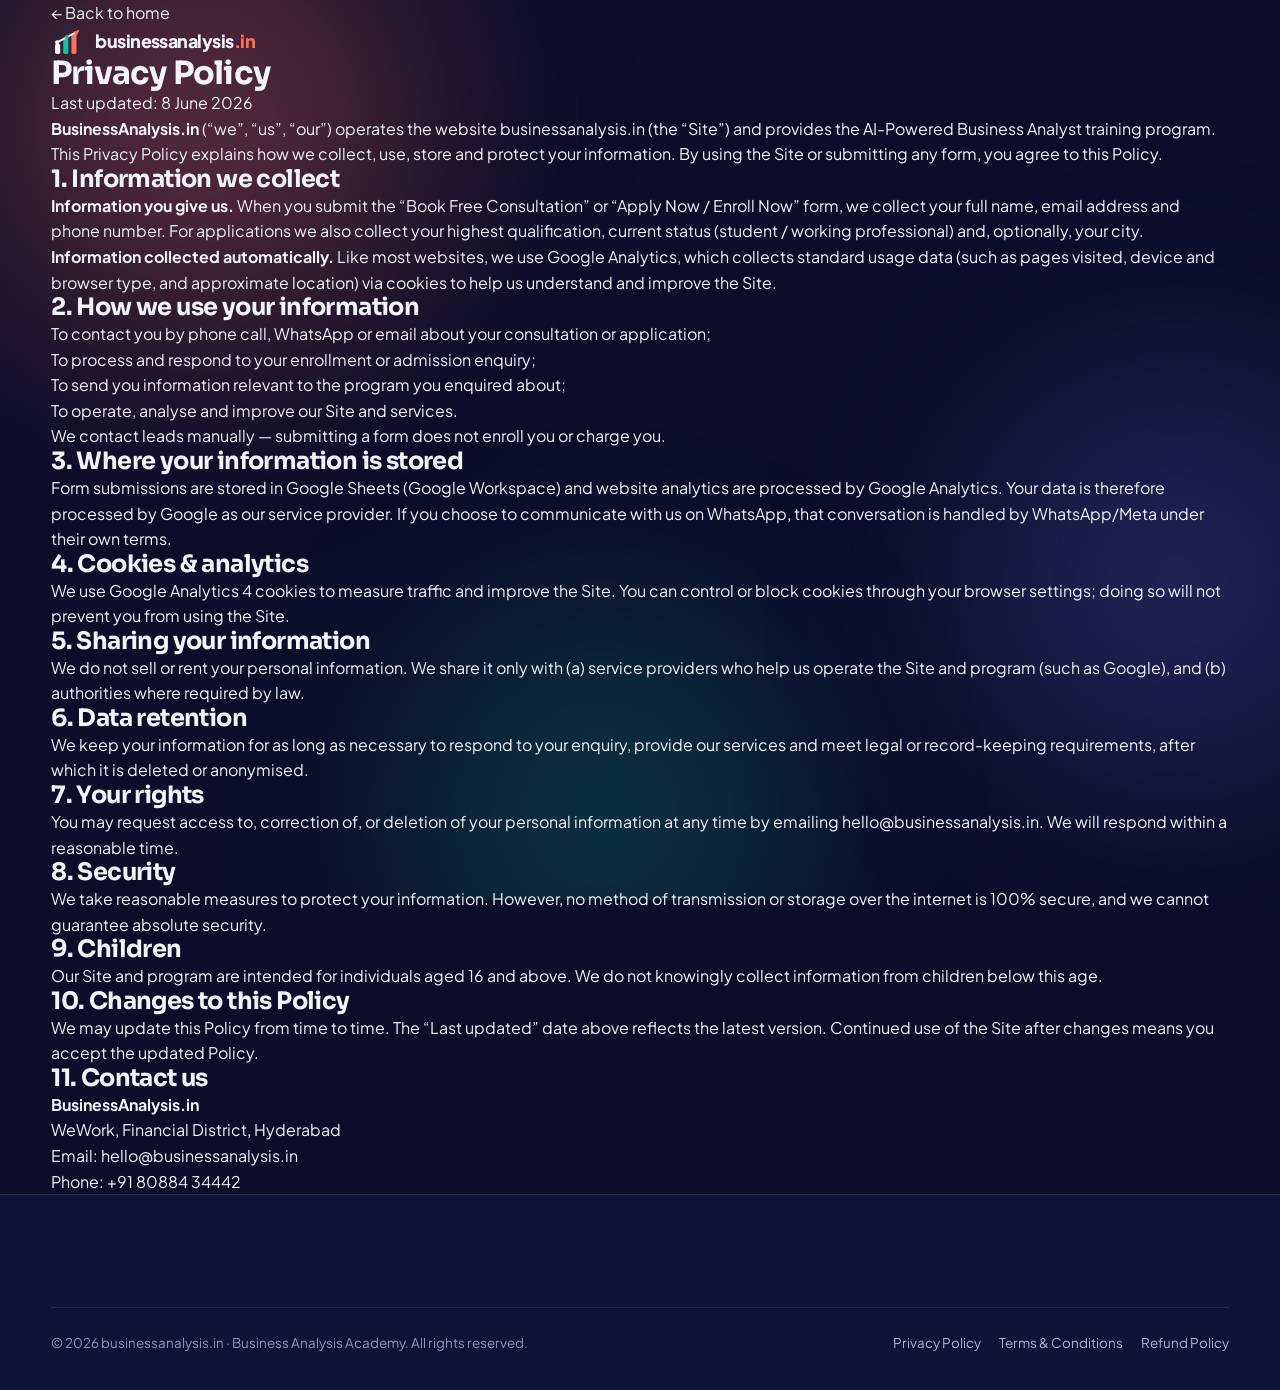
==== privacy.html @ dac74b95 "Add files via upload" ====
<!DOCTYPE html>
<html lang="en">
<head>
<meta charset="UTF-8" />
<meta name="viewport" content="width=device-width, initial-scale=1.0, viewport-fit=cover" />
<meta name="theme-color" content="#0B0D29" />

<!-- ============ GOOGLE ANALYTICS 4 ============ -->
<script async src="https://www.googletagmanager.com/gtag/js?id=G-K47T1KM4NR"></script>
<script>
  window.dataLayer = window.dataLayer || [];
  function gtag(){dataLayer.push(arguments);}
  gtag('js', new Date());
  gtag('config', 'G-K47T1KM4NR');
</script>

<title>Privacy Policy — businessanalysis.in</title>
<meta name="description" content="Privacy Policy for businessanalysis.in — how we collect, use, store and protect your information." />
<meta name="robots" content="index, follow" />
<link rel="icon" href="data:image/svg+xml,<svg xmlns='http://www.w3.org/2000/svg' viewBox='0 0 100 100'><rect rx='24' width='100' height='100' fill='%231B1F4B'/><rect x='24' y='54' width='13' height='22' rx='3' fill='white'/><rect x='43' y='42' width='13' height='34' rx='3' fill='%2316C29F'/><rect x='62' y='30' width='13' height='46' rx='3' fill='%23FB6F5E'/><path d='M28 50 L70 24' stroke='white' stroke-width='5' stroke-linecap='round'/><path d='M74 20 l-12 3 6 8 z' fill='%23FB6F5E'/></svg>" />
<link rel="preconnect" href="https://fonts.googleapis.com" />
<link rel="preconnect" href="https://fonts.gstatic.com" crossorigin />
<link href="https://fonts.googleapis.com/css2?family=Sora:wght@400;500;600;700;800&family=Plus+Jakarta+Sans:wght@400;500;600;700;800&display=swap" rel="stylesheet" />
<link rel="stylesheet" href="assets/css/styles.css" />
</head>
<body>

<div class="ambient" aria-hidden="true">
  <div class="aurora a1"></div><div class="aurora a2"></div><div class="aurora a3"></div><div class="grid-glow"></div>
</div>

<main class="container legal-wrap">
  <a href="index.html" class="legal-back">← Back to home</a>
  <header class="legal-head">
    <a href="index.html" class="brand" aria-label="businessanalysis.in home">
      <svg class="logo-mark-svg" viewBox="0 0 50 44" fill="none" aria-hidden="true">
        <rect x="6"  y="26" width="7.5" height="15" rx="2.6" fill="var(--logo-bar1)"/>
        <rect x="18" y="18" width="7.5" height="23" rx="2.6" fill="var(--teal)"/>
        <rect x="30" y="10" width="7.5" height="31" rx="2.6" fill="var(--coral)"/>
        <path d="M9 24 L39 8" stroke="var(--logo-bar1)" stroke-width="2.6" stroke-linecap="round"/>
        <circle cx="9" cy="24" r="3" fill="var(--logo-bar1)"/>
        <circle cx="23.5" cy="16.3" r="3.1" fill="var(--teal)"/>
        <path d="M41.8 5.4 L33.4 8.4 L38 14 Z" fill="var(--coral)"/>
      </svg>
      <span class="logo-text">businessanalysis<span class="dot-in">.in</span></span>
    </a>
    <h1>Privacy Policy</h1>
    <p class="updated">Last updated: 8 June 2026</p>
  </header>

  <div class="legal-body">
    <p><strong>BusinessAnalysis.in</strong> (“we”, “us”, “our”) operates the website businessanalysis.in (the “Site”) and provides the AI-Powered Business Analyst training program. This Privacy Policy explains how we collect, use, store and protect your information. By using the Site or submitting any form, you agree to this Policy.</p>

    <h2>1. Information we collect</h2>
    <p><strong>Information you give us.</strong> When you submit the “Book Free Consultation” or “Apply Now / Enroll Now” form, we collect your full name, email address and phone number. For applications we also collect your highest qualification, current status (student / working professional) and, optionally, your city.</p>
    <p><strong>Information collected automatically.</strong> Like most websites, we use Google Analytics, which collects standard usage data (such as pages visited, device and browser type, and approximate location) via cookies to help us understand and improve the Site.</p>

    <h2>2. How we use your information</h2>
    <ul>
      <li>To contact you by phone call, WhatsApp or email about your consultation or application;</li>
      <li>To process and respond to your enrollment or admission enquiry;</li>
      <li>To send you information relevant to the program you enquired about;</li>
      <li>To operate, analyse and improve our Site and services.</li>
    </ul>
    <p>We contact leads manually — submitting a form does not enroll you or charge you.</p>

    <h2>3. Where your information is stored</h2>
    <p>Form submissions are stored in Google Sheets (Google Workspace) and website analytics are processed by Google Analytics. Your data is therefore processed by Google as our service provider. If you choose to communicate with us on WhatsApp, that conversation is handled by WhatsApp/Meta under their own terms.</p>

    <h2>4. Cookies &amp; analytics</h2>
    <p>We use Google Analytics 4 cookies to measure traffic and improve the Site. You can control or block cookies through your browser settings; doing so will not prevent you from using the Site.</p>

    <h2>5. Sharing your information</h2>
    <p>We do not sell or rent your personal information. We share it only with (a) service providers who help us operate the Site and program (such as Google), and (b) authorities where required by law.</p>

    <h2>6. Data retention</h2>
    <p>We keep your information for as long as necessary to respond to your enquiry, provide our services and meet legal or record-keeping requirements, after which it is deleted or anonymised.</p>

    <h2>7. Your rights</h2>
    <p>You may request access to, correction of, or deletion of your personal information at any time by emailing <a href="mailto:hello@businessanalysis.in">hello@businessanalysis.in</a>. We will respond within a reasonable time.</p>

    <h2>8. Security</h2>
    <p>We take reasonable measures to protect your information. However, no method of transmission or storage over the internet is 100% secure, and we cannot guarantee absolute security.</p>

    <h2>9. Children</h2>
    <p>Our Site and program are intended for individuals aged 16 and above. We do not knowingly collect information from children below this age.</p>

    <h2>10. Changes to this Policy</h2>
    <p>We may update this Policy from time to time. The “Last updated” date above reflects the latest version. Continued use of the Site after changes means you accept the updated Policy.</p>

    <h2>11. Contact us</h2>
    <p>
      <strong>BusinessAnalysis.in</strong><br />
      WeWork, Financial District, Hyderabad<br />
      Email: <a href="mailto:hello@businessanalysis.in">hello@businessanalysis.in</a><br />
      Phone: <a href="tel:+918088434442">+91 80884 34442</a>
    </p>
  </div>
</main>

<footer class="footer">
  <div class="container footer-bottom">
    <span>© 2026 businessanalysis.in · Business Analysis Academy. All rights reserved.</span>
    <nav class="foot-legal" aria-label="Legal">
      <a href="privacy.html">Privacy Policy</a>
      <a href="terms.html">Terms &amp; Conditions</a>
      <a href="refund.html">Refund Policy</a>
    </nav>
  </div>
</footer>

</body>
</html>
---- assets/css/styles.css ----
/* ============================================================
   BA ACADEMY — Design System
   ============================================================ */
:root{
  /* surface — indigo grounds it */
  --bg:#0B0D29;
  --bg-soft:#101338;
  --panel:#171A45;
  --panel-2:#1E2253;
  --line:rgba(255,255,255,.10);
  --line-2:rgba(255,255,255,.16);

  /* text */
  --ink:#F3F4FB;
  --ink-soft:#AEB2D4;
  --muted:#9296BC;

  /* brand — The Pipeline: indigo, teal, coral */
  --indigo:#1B1F4B;
  --indigo-light:#4A4FA8;
  --coral:#FB6F5E;
  --coral-2:#FF8B7D;
  --coral-deep:#E8513F;
  --teal:#16C29F;
  --teal-2:#3DD9B9;
  --violet:#4A4FA8;

  /* aliases — primary accent = coral (the "target met" colour) */
  --orange:#FB6F5E;
  --orange-2:#FF8B7D;
  --orange-deep:#E8513F;

  --grad-warm:linear-gradient(135deg,#FF8B7D,#FB6F5E);
  --grad-text:linear-gradient(120deg,#3DD9B9,#16C29F 42%,#FB6F5E);

  --glass:rgba(255,255,255,.04);
  --glass-2:rgba(255,255,255,.07);
  --logo-bar1:#ffffff;

  --shadow-sm:0 2px 8px rgba(0,0,0,.3);
  --shadow-md:0 14px 32px rgba(6,8,30,.45);
  --shadow-lg:0 34px 80px rgba(4,5,20,.6);
  --shadow-orange:0 12px 36px rgba(251,111,94,.42);

  /* spacing scale */
  --s1:8px; --s2:16px; --s3:24px; --s4:32px; --s5:48px;

  --r-sm:14px; --r-md:20px; --r-lg:28px; --r-xl:36px;
  --maxw:1180px;
  --ease:cubic-bezier(.22,.61,.36,1);
  --ease-out:cubic-bezier(.16,1,.3,1);

  --serif:"Sora","Plus Jakarta Sans",system-ui,sans-serif;
  --sans:"Plus Jakarta Sans",system-ui,-apple-system,"Segoe UI",Roboto,sans-serif;
}

*,*::before,*::after{box-sizing:border-box;margin:0;padding:0}
html{scroll-behavior:smooth;-webkit-text-size-adjust:100%}
body{
  font-family:var(--sans);
  background:var(--bg);
  color:var(--ink);
  line-height:1.6;
  overflow-x:hidden;
  -webkit-font-smoothing:antialiased;
  text-rendering:optimizeLegibility;
}
img,svg{display:block;max-width:100%}
a{color:inherit;text-decoration:none}
ul,ol{list-style:none}
button{font:inherit;color:inherit;background:none;border:none;cursor:pointer}
:focus-visible{outline:3px solid #ffcc00;outline-offset:3px;border-radius:8px}
::selection{background:var(--orange);color:#fff}

.skip-link{position:absolute;left:-999px;top:0;z-index:300;background:var(--orange);color:#fff;padding:10px 16px;border-radius:0 0 10px 0}
.skip-link:focus{left:0}

.container{width:min(92%,var(--maxw));margin-inline:auto}

/* ============================================================
   AMBIENT BACKGROUND
   ============================================================ */
.ambient{position:fixed;inset:0;z-index:-2;overflow:hidden;pointer-events:none}
.aurora{position:absolute;border-radius:50%;filter:blur(90px);opacity:.5;will-change:transform}
.aurora.a1{width:55vw;height:55vw;background:radial-gradient(circle,#FB6F5E,transparent 68%);top:-18vw;left:-12vw;opacity:.42;animation:au1 24s var(--ease) infinite alternate}
.aurora.a2{width:48vw;height:48vw;background:radial-gradient(circle,#4A4FA8,transparent 68%);top:30vh;right:-16vw;opacity:.5;animation:au2 30s var(--ease) infinite alternate}
.aurora.a3{width:46vw;height:46vw;background:radial-gradient(circle,#16C29F,transparent 70%);bottom:-16vw;left:24vw;opacity:.3;animation:au3 28s var(--ease) infinite alternate}
@keyframes au1{to{transform:translate(6vw,4vh) scale(1.12)}}
@keyframes au2{to{transform:translate(-5vw,6vh) scale(1.1)}}
@keyframes au3{to{transform:translate(5vw,-5vh) scale(1.15)}}
.grid-glow{position:absolute;inset:0;opacity:.4;
  background-image:linear-gradient(rgba(255,255,255,.025) 1px,transparent 1px),linear-gradient(90deg,rgba(255,255,255,.025) 1px,transparent 1px);
  background-size:64px 64px;
  mask-image:radial-gradient(circle at 50% 0%,#000,transparent 70%);
  -webkit-mask-image:radial-gradient(circle at 50% 0%,#000,transparent 70%);}

.cursor-glow{position:fixed;top:0;left:0;width:560px;height:560px;border-radius:50%;z-index:-1;pointer-events:none;
  background:radial-gradient(circle,rgba(251,111,94,.12),transparent 60%);
  transform:translate(-50%,-50%);opacity:0;transition:opacity .4s;will-change:transform}

/* ============================================================
   TYPOGRAPHY
   ============================================================ */
h1,h2,h3,h4{font-family:var(--serif);font-weight:700;line-height:1.08;letter-spacing:-.025em}
.kicker{display:inline-flex;align-items:center;gap:9px;font-family:var(--sans);font-size:.76rem;font-weight:700;
  letter-spacing:.16em;text-transform:uppercase;color:var(--orange-2);margin-bottom:18px}
.kicker::before{content:"";width:26px;height:1.5px;background:var(--orange)}
.kicker-light{color:var(--orange-2)}

.section{padding:clamp(38px,4.6vw,62px) 0;position:relative}
.sec-head{max-width:640px;margin-bottom:clamp(20px,2.8vw,34px)}
.sec-head h2{font-size:clamp(2rem,4.3vw,3.4rem);max-width:16ch}
.sec-head p{color:var(--ink-soft);font-size:1.08rem;margin-top:18px;max-width:52ch}
.sec-head-center{text-align:center;margin-inline:auto}
.sec-head-center h2,.sec-head-center p{margin-inline:auto}
.sec-head-center .kicker{justify-content:center}

/* ============================================================
   BUTTONS
   ============================================================ */
.btn{position:relative;display:inline-flex;align-items:center;justify-content:center;gap:10px;
  min-height:48px;padding:14px 24px;border-radius:999px;font-weight:700;font-size:.95rem;white-space:nowrap;
  transition:transform .3s var(--ease-out),box-shadow .3s var(--ease),background .25s,border-color .25s;
  overflow:hidden;will-change:transform}
.btn svg{width:18px;height:18px;stroke:currentColor;stroke-width:2.2;fill:none}
.btn-sm{min-height:44px;padding:12px 22px;font-size:.88rem}
.btn-lg{padding:17px 30px;font-size:1.02rem}
.btn-block{width:100%}
.btn-primary{background:var(--grad-warm);color:#fff;box-shadow:var(--shadow-orange)}
.btn-primary:hover{box-shadow:0 16px 44px rgba(251,111,94,.5)}
.btn-ghost{background:var(--glass-2);color:var(--ink);border:1px solid var(--line-2);backdrop-filter:blur(10px)}
.btn-ghost:hover{background:rgba(255,255,255,.1)}
.btn .ripple{position:absolute;border-radius:50%;background:rgba(255,255,255,.4);transform:scale(0);animation:ripple .6s var(--ease-out);pointer-events:none}
@keyframes ripple{to{transform:scale(3);opacity:0}}

/* dark button with a pink gradient border + glow that rotates around it */
@property --cta-a{syntax:"<angle>";inherits:false;initial-value:0deg}
.btn.btn-anim{position:relative;z-index:0;color:#fff;background:linear-gradient(160deg,#1c1f42,#111228);border:none;box-shadow:none;isolation:isolate;font-weight:700}
.btn.btn-anim::before{content:"";position:absolute;inset:0;border-radius:inherit;padding:1.6px;pointer-events:none;
  background:conic-gradient(from var(--cta-a),
    rgba(255,255,255,.1) 0deg, rgba(255,255,255,.1) 300deg,
    #ff2d9b 338deg, #ffd9ec 351deg, rgba(255,255,255,.1) 360deg);
  -webkit-mask:linear-gradient(#000 0 0) content-box, linear-gradient(#000 0 0);
  -webkit-mask-composite:xor; mask-composite:exclude;
  animation:ctaSpin 5s linear infinite}
.btn.btn-anim::after{content:"";position:absolute;inset:0;border-radius:inherit;z-index:-1;pointer-events:none;padding:7px;
  background:conic-gradient(from var(--cta-a),
    transparent 0deg, transparent 312deg, #ff2d9b 340deg, #ffd9ec 350deg, transparent 358deg);
  -webkit-mask:linear-gradient(#000 0 0) content-box, linear-gradient(#000 0 0);
  -webkit-mask-composite:xor; mask-composite:exclude;
  filter:blur(6px);opacity:.9;animation:ctaSpin 5s linear infinite}
@keyframes ctaSpin{to{--cta-a:360deg}}
/* fallback if @property unsupported */
@supports not (background:conic-gradient(from var(--cta-a),red,blue)){
  .btn.btn-anim::before{background:linear-gradient(120deg,#ff2d9b,#b45aaa)}
  .btn.btn-anim::after{background:radial-gradient(circle at 50% 100%,#ff2d9b,transparent 60%);animation:none}
}
@media(prefers-reduced-motion:reduce){.btn.btn-anim::before,.btn.btn-anim::after{animation:none}}

/* outlined secondary CTA (hero) */
.btn-outline{background:rgba(255,255,255,.05);color:#fff;border:1.6px solid var(--coral)}
.btn-outline:hover{background:rgba(251,111,94,.16);border-color:var(--coral-2);transform:translateY(-2px)}


/* ============================================================
   NAV
   ============================================================ */
/* top urgency ribbon */
.topbar{position:fixed;left:0;right:0;top:0;z-index:130;color:#fff;font-size:.84rem;
  background:linear-gradient(90deg,var(--coral-deep),var(--coral) 55%,#C2407E);transition:transform .45s var(--ease)}
.topbar-inner{display:flex;align-items:center;justify-content:center;gap:14px;padding:9px 16px;text-align:center}
.topbar strong{font-weight:700}
.topbar-cta{display:inline-flex;align-items:center;gap:5px;font-weight:700;color:#fff;
  text-decoration:underline;text-underline-offset:3px;white-space:nowrap}
body.scrolled .topbar{transform:translateY(-100%)}

.nav{position:fixed;left:0;right:0;top:40px;z-index:100;transition:top .45s var(--ease),background .4s var(--ease)}
body.scrolled .nav{top:0}
.nav-inner{display:flex;align-items:center;justify-content:space-between;gap:20px;
  width:min(94%,1280px);margin:14px auto;padding:11px 11px 11px 20px;border-radius:999px;
  border:1px solid transparent;transition:.4s var(--ease)}
.nav.scrolled .nav-inner{background:rgba(11,13,41,.74);backdrop-filter:blur(20px) saturate(1.4);
  border-color:var(--line);box-shadow:var(--shadow-md);margin-top:8px}
.brand{display:flex;align-items:center;gap:10px}
.logo-mark-svg{width:34px;height:30px;flex-shrink:0}
.logo-text{font-family:var(--sans);font-weight:800;font-size:1.12rem;letter-spacing:-.03em;color:var(--ink);text-transform:lowercase;line-height:1}
.dot-in{color:var(--coral)}
.logo-tag{display:block;font-family:var(--sans);font-size:.58rem;font-weight:700;letter-spacing:.18em;text-transform:uppercase;color:var(--muted);margin-top:4px}
.nav-links{display:flex;gap:4px}
.nav-links a{padding:9px 15px;border-radius:999px;font-size:.92rem;font-weight:600;color:var(--ink-soft);transition:.2s}
.nav-links a:hover{color:var(--ink);background:var(--glass-2)}
.nav-actions{display:flex;align-items:center;gap:10px}
.nav-burger{display:none;width:44px;height:44px;border-radius:12px;border:1px solid var(--line-2);background:var(--glass-2)}
.nav-burger span{display:block;width:19px;height:2px;background:var(--ink);margin:4px auto;border-radius:2px;transition:.3s}
.nav-burger[aria-expanded="true"] span:nth-child(1){transform:translateY(6px) rotate(45deg)}
.nav-burger[aria-expanded="true"] span:nth-child(2){opacity:0}
.nav-burger[aria-expanded="true"] span:nth-child(3){transform:translateY(-6px) rotate(-45deg)}

.drawer{position:fixed;inset:0;z-index:99;background:rgba(11,13,41,.97);backdrop-filter:blur(22px);
  display:flex;flex-direction:column;justify-content:flex-start;gap:4px;
  padding:calc(150px + env(safe-area-inset-top,0px)) 9% calc(28px + env(safe-area-inset-bottom,0px));
  overflow-y:auto;-webkit-overflow-scrolling:touch;
  transform:translateX(100%);transition:transform .45s var(--ease);visibility:hidden}
.drawer.open{transform:none;visibility:visible}
.drawer-links{display:flex;flex-direction:column}
.drawer-links a{font-family:var(--serif);font-size:1.5rem;padding:12px 0;border-bottom:1px solid var(--line);color:var(--ink)}
.drawer .btn{margin-top:20px;flex-shrink:0}

/* ============================================================
   HERO
   ============================================================ */
.hero{position:relative;padding:clamp(146px,17vh,170px) 0 38px;overflow:hidden}
.hero-grid{align-items:center;gap:clamp(28px,5vw,72px)}
.hero-visual{margin-top:0}
.hero-bg{position:absolute;inset:0;z-index:-1;overflow:hidden;background:linear-gradient(135deg,#141746,#0B0D29)}
.hero-canvas{position:absolute;inset:0;width:100%;height:100%;display:block}
.hero-bg::after{content:"";position:absolute;inset:0;background:
  linear-gradient(100deg, rgba(7,9,26,.88) 0%, rgba(7,9,26,.62) 42%, rgba(8,10,32,.32) 74%, rgba(8,10,32,.5) 100%),
  linear-gradient(0deg, rgba(7,9,26,.62), transparent 32%)}
.hero-tags{display:flex;flex-wrap:wrap;gap:10px;margin-top:22px}
.hero-tags li{display:inline-flex;align-items:center;gap:8px;font-size:.9rem;font-weight:700;color:var(--ink);
  background:rgba(22,194,159,.12);border:1px solid rgba(22,194,159,.32);padding:8px 15px;border-radius:999px}
.hero-tags li::before{content:"";width:18px;height:18px;flex-shrink:0;border-radius:50%;
  background:rgba(22,194,159,.28) url("data:image/svg+xml,%3Csvg xmlns='http://www.w3.org/2000/svg' viewBox='0 0 24 24' fill='none' stroke='%233DD9B9' stroke-width='3.4'%3E%3Cpath d='M5 13l4 4L19 7'/%3E%3C/svg%3E") center/11px no-repeat}

.cd-dot{width:9px;height:9px;border-radius:50%;background:var(--coral);box-shadow:0 0 0 0 rgba(251,111,94,.5);animation:ping 1.6s infinite}
.countdown{display:flex;align-items:center;gap:8px}
.cd-unit{display:flex;flex-direction:column;align-items:center;min-width:54px;padding:7px 6px;border-radius:11px;
  background:linear-gradient(165deg,var(--panel-2),var(--panel));border:1px solid var(--line-2)}
.cd-unit b{font-family:var(--serif);font-size:1.3rem;font-weight:600;line-height:1;font-variant-numeric:tabular-nums}
.cd-unit span{font-size:.58rem;text-transform:uppercase;letter-spacing:.09em;color:var(--muted);margin-top:5px}
/* countdown box inside hero (Tensor-style) */
.hero-count{display:inline-flex;align-items:center;gap:16px;flex-wrap:wrap;margin-top:20px;padding:12px 16px;
  border-radius:16px;background:rgba(251,111,94,.09);border:1px solid rgba(251,111,94,.34);box-shadow:var(--shadow-md)}
.hc-label{display:flex;align-items:center;gap:9px;font-size:.9rem;font-weight:700;color:var(--ink)}
.hero-count .countdown{gap:9px}
.hero-count .cd-unit{min-width:52px;background:rgba(255,255,255,.05)}
.section-tight{padding-top:clamp(26px,3.4vw,42px)}
section[id],article[id]{scroll-margin-top:96px}
.hero-grid{display:grid;grid-template-columns:1.05fr .95fr;gap:clamp(28px,5vw,64px);align-items:center}

@keyframes ping{70%{box-shadow:0 0 0 8px rgba(51,200,166,0)}100%{box-shadow:0 0 0 0 rgba(51,200,166,0)}}

.hero-title{font-size:clamp(1.95rem,3.7vw,3.05rem);letter-spacing:-.03em;line-height:1.07}
.hero-title .line{display:block;padding-bottom:.06em}
.hero-title em{font-style:italic;font-weight:500}
.hero-title .grad{background:var(--grad-text);-webkit-background-clip:text;background-clip:text;color:transparent}
.hero-sub{font-size:clamp(1rem,1.4vw,1.14rem);color:var(--ink-soft);margin:16px 0 24px;max-width:46ch}
.hero-sub strong{color:var(--ink);font-weight:700}
.hero-cta{display:flex;flex-wrap:wrap;gap:13px}

/* hero visual — fully contained */
.hero-visual{position:relative;display:flex;justify-content:center}
.ai-orbit{position:relative;width:100%;max-width:362px;display:flex;justify-content:center;padding:6px}

/* hero visual — The Pipeline brand card */
.pipeline-card{position:relative;z-index:2;width:100%;max-width:362px;padding:22px;border-radius:var(--r-lg);
  background:linear-gradient(165deg,var(--panel-2),var(--panel));border:1px solid var(--line-2);
  box-shadow:var(--shadow-lg);overflow:hidden;transition:transform .4s var(--ease);transform-style:preserve-3d}
.pipeline-card::before{content:"";position:absolute;top:-35%;right:-25%;width:75%;height:120%;pointer-events:none;
  background:radial-gradient(circle,rgba(22,194,159,.26),transparent 70%);filter:blur(8px)}
.pipeline-card::after{content:"";position:absolute;bottom:-35%;left:-25%;width:70%;height:110%;pointer-events:none;
  background:radial-gradient(circle,rgba(251,111,94,.22),transparent 70%);filter:blur(8px)}
.pc-head{position:relative;display:flex;align-items:center;justify-content:space-between;gap:10px;margin-bottom:6px}
.pc-tag{display:inline-flex;align-items:center;gap:8px;font-size:.78rem;font-weight:700;letter-spacing:.02em;
  background:var(--glass-2);border:1px solid var(--line);padding:6px 12px;border-radius:999px}
.pc-tag i{width:8px;height:8px;border-radius:50%;background:var(--teal);animation:ping 2s infinite}
.pc-cap{font-size:.72rem;color:var(--muted);font-weight:600}
.pipeline-art{position:relative;display:block;width:100%;height:auto;margin:4px 0 10px}
.pipeline-art rect{transform-box:fill-box;transform-origin:bottom}
.pc-outcomes{position:relative;display:grid;gap:9px}
.pc-out{display:flex;align-items:center;gap:12px;padding:12px 14px;border-radius:14px;background:var(--glass);border:1px solid var(--line)}
.pc-out .o-ico{width:34px;height:34px;border-radius:10px;display:grid;place-items:center;flex-shrink:0;
  font-weight:800;font-size:.74rem;color:#fff;background:linear-gradient(135deg,var(--g1),var(--g2))}
.pc-out b{font-size:.9rem;font-weight:700;line-height:1.2}
.pc-out .o-tag{margin-left:auto;font-size:.68rem;font-weight:700;letter-spacing:.06em;text-transform:uppercase;color:var(--muted);flex-shrink:0}

/* pipeline draw-in animation */
.pl-b1,.pl-b2,.pl-b3{transform:scaleY(0);animation:plGrow .8s var(--ease-out) forwards}
.pl-b1{animation-delay:.55s}.pl-b2{animation-delay:.7s}.pl-b3{animation-delay:.85s}
@keyframes plGrow{to{transform:scaleY(1)}}
.pl-line{stroke-dasharray:200;stroke-dashoffset:200;animation:plDraw .9s var(--ease-out) 1s forwards}
@keyframes plDraw{to{stroke-dashoffset:0}}
.pl-d1,.pl-d2,.pl-head{opacity:0;animation:plFade .5s var(--ease-out) forwards}
.pl-d1{animation-delay:1.05s}.pl-d2{animation-delay:1.45s}.pl-head{animation-delay:1.85s}
@keyframes plFade{to{opacity:1}}

/* metrics — colourful highlight cards */
.metrics{display:grid;grid-template-columns:repeat(4,1fr);gap:16px;margin-top:clamp(26px,4vw,44px);align-items:stretch}
.metric{display:flex;flex-direction:column;padding:24px 22px;border-radius:var(--r-md);border:1px solid var(--line);
  background:var(--glass);backdrop-filter:blur(8px);transition:transform .4s var(--ease),box-shadow .3s}
.metric:hover{transform:translateY(-6px);box-shadow:var(--shadow-md)}
.metric .m-ico{width:46px;height:46px;border-radius:13px;display:grid;place-items:center;margin-bottom:16px;box-shadow:var(--shadow-sm)}
.metric .m-ico svg{width:24px;height:24px;fill:none;stroke:#fff;stroke-width:1.9;stroke-linecap:round;stroke-linejoin:round}
.metric .m-title{font-family:var(--serif);font-weight:700;font-size:1.2rem;line-height:1.18;margin-bottom:5px;letter-spacing:-.01em}
.metric .m-title .count{font-variant-numeric:tabular-nums}
.metric>span{color:var(--ink-soft);font-size:.85rem;font-weight:500;margin-top:auto;padding-top:6px}
.metric.m-teal{background:linear-gradient(165deg,rgba(22,194,159,.16),rgba(22,194,159,.02));border-color:rgba(22,194,159,.32)}
.metric.m-teal .m-ico{background:linear-gradient(135deg,#16C29F,#3DD9B9)}
.metric.m-indigo{background:linear-gradient(165deg,rgba(74,79,168,.22),rgba(74,79,168,.03));border-color:rgba(74,79,168,.42)}
.metric.m-indigo .m-ico{background:linear-gradient(135deg,#2B3080,#4A4FA8)}
.metric.m-coral{background:linear-gradient(165deg,rgba(251,111,94,.16),rgba(251,111,94,.02));border-color:rgba(251,111,94,.34)}
.metric.m-coral .m-ico{background:linear-gradient(135deg,#FB6F5E,#FF8B7D)}
.metric.m-mix{background:linear-gradient(165deg,rgba(22,194,159,.14),rgba(251,111,94,.14));border-color:var(--line-2)}
.metric.m-mix .m-ico{background:linear-gradient(135deg,#16C29F,#FB6F5E)}

/* marquee */
.marquee{margin-top:clamp(26px,4vw,44px);border-block:1px solid var(--line);padding:18px 0;overflow:hidden;
  -webkit-mask-image:linear-gradient(90deg,transparent,#000 12%,#000 88%,transparent);
  mask-image:linear-gradient(90deg,transparent,#000 12%,#000 88%,transparent)}
.marquee-track{display:flex;align-items:center;gap:34px;width:max-content;animation:scrollX 30s linear infinite}
.marquee:hover .marquee-track{animation-play-state:paused}
.marquee-track span{font-family:var(--serif);font-size:1.15rem;color:var(--ink-soft);white-space:nowrap}
.marquee-track .sep{color:var(--orange)}
@keyframes scrollX{to{transform:translateX(-50%)}}

/* ============================================================
   PILLARS
   ============================================================ */
.pillars{display:grid;grid-template-columns:repeat(3,1fr);gap:18px}
.pillar{position:relative;padding:32px 28px;border-radius:var(--r-lg);background:var(--glass);
  border:1px solid var(--line);backdrop-filter:blur(8px);transition:transform .4s var(--ease),border-color .3s,background .3s;overflow:hidden}
.pillar::before{content:"";position:absolute;inset:0 0 auto 0;height:3px;background:var(--grad-warm);transform:scaleX(0);transform-origin:left;transition:transform .5s var(--ease)}
.pillar:hover{transform:translateY(-7px);background:var(--glass-2);border-color:var(--line-2)}
.pillar:hover::before{transform:scaleX(1)}
.p-num{font-family:var(--serif);font-size:2.8rem;font-weight:600;line-height:1;
  background:var(--grad-text);-webkit-background-clip:text;background-clip:text;color:transparent}
.pillar h3{font-size:1.45rem;margin:16px 0 10px}
.pillar p{color:var(--ink-soft);font-size:.96rem;margin-bottom:18px}
.ticks li{display:flex;gap:11px;align-items:flex-start;font-size:.92rem;color:var(--ink-soft);padding:6px 0}
.ticks li::before{content:"";width:18px;height:18px;flex-shrink:0;margin-top:2px;border-radius:50%;
  background:rgba(22,194,159,.2) url("data:image/svg+xml,%3Csvg xmlns='http://www.w3.org/2000/svg' viewBox='0 0 24 24' fill='none' stroke='%233DD9B9' stroke-width='3.2'%3E%3Cpath d='M5 13l4 4L19 7'/%3E%3C/svg%3E") center/11px no-repeat}

/* ============================================================
   BENTO
   ============================================================ */
.bento{display:grid;grid-template-columns:repeat(4,1fr);grid-auto-rows:minmax(168px,auto);gap:16px}
.tile{position:relative;padding:26px;border-radius:var(--r-md);background:var(--glass);border:1px solid var(--line);
  backdrop-filter:blur(8px);transition:transform .4s var(--ease),background .3s,border-color .3s;display:flex;flex-direction:column;overflow:hidden}
.tile:hover{transform:translateY(-6px);background:var(--glass-2);border-color:var(--line-2)}
.t-glyph{width:48px;height:48px;border-radius:13px;display:grid;place-items:center;margin-bottom:14px;
  background:rgba(251,111,94,.14);border:1px solid var(--line)}
.t-glyph svg{width:24px;height:24px;stroke:var(--orange-2);stroke-width:1.8;fill:none;stroke-linecap:round;stroke-linejoin:round}
.tile h3{font-size:1.18rem;margin-bottom:7px}
.tile p{color:var(--ink-soft);font-size:.9rem}
.tile-wide{grid-column:span 2}
.tile-feature{grid-column:span 2;grid-row:span 2;justify-content:space-between;
  background:linear-gradient(165deg,rgba(251,111,94,.18),var(--panel));border-color:rgba(251,111,94,.3)}
.tile-feature .t-top{display:flex;align-items:center;justify-content:space-between}
.tile-feature .t-glyph{background:rgba(255,255,255,.1)}
.tile-feature .t-tag{font-size:.7rem;font-weight:700;letter-spacing:.1em;text-transform:uppercase;color:var(--orange-2);
  background:rgba(251,111,94,.16);padding:5px 11px;border-radius:999px;border:1px solid rgba(251,111,94,.3)}
.tile-feature h3{font-size:1.9rem;max-width:13ch;margin-top:12px}
.tile-feature p{font-size:1rem;color:var(--ink-soft)}
.t-big{font-family:var(--serif);font-size:clamp(2.2rem,4.5vw,3.2rem);line-height:1;margin-top:14px;
  background:var(--grad-text);-webkit-background-clip:text;background-clip:text;color:transparent}

/* ============================================================
   WHO CAN JOIN
   ============================================================ */
.audience{display:grid;grid-template-columns:repeat(3,1fr);gap:16px}
.aud-card{display:flex;gap:16px;padding:24px;border-radius:var(--r-md);background:var(--glass);
  border:1px solid var(--line);backdrop-filter:blur(8px);transition:transform .4s var(--ease),border-color .3s,background .3s}
.aud-card:hover{transform:translateY(-6px);border-color:var(--line-2);background:var(--glass-2)}
.aud-ico{width:48px;height:48px;border-radius:13px;display:grid;place-items:center;flex-shrink:0;box-shadow:var(--shadow-sm)}
.aud-ico svg{width:24px;height:24px;stroke:#fff;stroke-width:1.8;fill:none;stroke-linecap:round;stroke-linejoin:round}
.aud-ico.c-indigo{background:linear-gradient(135deg,#2B3080,#4A4FA8)}
.aud-ico.c-teal{background:linear-gradient(135deg,#16C29F,#3DD9B9)}
.aud-ico.c-coral{background:linear-gradient(135deg,#FB6F5E,#FF8B7D)}
.aud-card h3{font-size:1.12rem;line-height:1.22;margin-bottom:6px}
.aud-card p{color:var(--ink-soft);font-size:.9rem}
.no-code{display:flex;align-items:center;gap:18px;margin-top:18px;padding:24px 28px;border-radius:var(--r-md);
  background:linear-gradient(120deg,rgba(22,194,159,.16),rgba(22,194,159,.03));border:1px solid rgba(22,194,159,.34)}
.no-code .nc-ico{width:52px;height:52px;border-radius:14px;flex-shrink:0;display:grid;place-items:center;
  background:linear-gradient(135deg,#16C29F,#3DD9B9);box-shadow:var(--shadow-sm)}
.no-code .nc-ico svg{width:26px;height:26px;stroke:#fff;stroke-width:3;fill:none;stroke-linecap:round;stroke-linejoin:round}
.no-code h3{font-size:1.2rem;color:var(--teal-2);margin-bottom:4px}
.no-code p{color:var(--ink-soft);font-size:.95rem}

/* ============================================================
   PLACEMENT ASSISTANCE CARD
   ============================================================ */
.place-assist{margin-top:18px;padding:clamp(24px,3.5vw,38px);border-radius:var(--r-lg);
  background:linear-gradient(160deg,rgba(74,79,168,.18),var(--panel));border:1px solid var(--line-2);
  display:grid;grid-template-columns:1fr 1fr;gap:22px 44px;align-items:start;box-shadow:var(--shadow-md)}
.pa-badge{display:inline-block;font-size:.72rem;font-weight:800;letter-spacing:.05em;color:var(--teal-2);
  background:rgba(22,194,159,.14);border:1px solid rgba(22,194,159,.34);padding:6px 14px;border-radius:999px;margin-bottom:14px}
.pa-head h3{font-size:1.55rem;margin-bottom:9px}
.pa-head p{color:var(--ink-soft);font-size:.96rem;max-width:44ch}
.pa-list{display:grid;grid-template-columns:1fr 1fr;gap:10px 18px;align-self:center}
.pa-list li{display:flex;align-items:center;gap:10px;font-size:.92rem;font-weight:500;color:var(--ink-soft)}
.pa-list li::before{content:"";width:19px;height:19px;flex-shrink:0;border-radius:50%;
  background:rgba(22,194,159,.2) url("data:image/svg+xml,%3Csvg xmlns='http://www.w3.org/2000/svg' viewBox='0 0 24 24' fill='none' stroke='%233DD9B9' stroke-width='3.2'%3E%3Cpath d='M5 13l4 4L19 7'/%3E%3C/svg%3E") center/11px no-repeat}
.pa-note{grid-column:1/-1;font-size:.84rem;color:var(--muted);border-top:1px solid var(--line);padding-top:16px;margin-top:2px}
.pa-note strong{color:var(--ink-soft)}

/* ============================================================
   SUCCESS STORIES (testimonials)
   ============================================================ */
/* success stories — horizontal carousel */
.tscroll-wrap{position:relative}
.tscroll{display:flex;gap:16px;overflow-x:auto;
  padding:6px 2px 18px;-webkit-overflow-scrolling:touch;scrollbar-width:thin;scrollbar-color:var(--line-2) transparent}
.tscroll::-webkit-scrollbar{height:8px}
.tscroll::-webkit-scrollbar-thumb{background:var(--line-2);border-radius:99px}
.tscroll::-webkit-scrollbar-thumb:hover{background:var(--coral)}
.tscroll::-webkit-scrollbar-track{background:transparent}
.tcard{scroll-snap-align:start;flex:0 0 clamp(258px,78vw,296px);display:flex;flex-direction:column;gap:13px;
  padding:20px;border-radius:var(--r-lg);position:relative;overflow:hidden;
  background:linear-gradient(170deg,rgba(255,255,255,.055),var(--panel));
  border:1px solid var(--line);border-top:3px solid var(--accent);
  transition:transform .35s var(--ease),box-shadow .35s var(--ease),border-color .3s}
.tcard::after{content:"";position:absolute;top:-40%;right:-30%;width:60%;height:90%;border-radius:50%;pointer-events:none;
  background:radial-gradient(circle,var(--accent),transparent 70%);opacity:.16}
.tcard:hover{transform:translateY(-7px);border-color:color-mix(in srgb,var(--accent) 45%,var(--line-2));
  box-shadow:0 22px 46px -16px var(--accent)}
.tc-head{display:flex;align-items:center;gap:12px}
.tc-av{width:48px;height:48px;border-radius:50%;flex-shrink:0;display:grid;place-items:center;
  font-family:var(--serif);font-weight:700;font-size:1.2rem;color:#fff;
  background:linear-gradient(135deg,var(--a1),var(--a2));box-shadow:var(--shadow-sm)}
.tc-id b{display:block;font-size:1rem;font-weight:700;line-height:1.2}
.tc-id span{display:block;font-size:.78rem;color:var(--ink-soft);margin-top:2px}
.tc-grow{display:flex;align-items:baseline;gap:9px;flex-wrap:wrap}
.tc-grow b{font-family:var(--serif);font-size:1.7rem;font-weight:700;line-height:1;color:var(--accent)}
.tc-grow span{font-size:.78rem;font-weight:600;color:var(--ink-soft)}
.tc-quote{margin:0;font-size:.9rem;line-height:1.55;color:var(--ink-soft);font-style:italic}
.tc-tools{display:flex;flex-wrap:wrap;gap:7px;margin-top:auto;padding-top:4px}
.tc-tools span{font-size:.73rem;font-weight:600;color:var(--ink-soft);padding:5px 11px;border-radius:8px;
  background:rgba(255,255,255,.05);border:1px solid var(--line-2)}
.tnav{position:absolute;top:42%;transform:translateY(-50%);z-index:6;width:46px;height:46px;border-radius:50%;
  background:var(--panel-2);border:1px solid var(--line-2);display:grid;place-items:center;box-shadow:var(--shadow-md);
  transition:transform .25s var(--ease),background .25s}
.tnav:hover{background:var(--panel);transform:translateY(-50%) scale(1.1)}
.tnav svg{width:22px;height:22px;stroke:var(--ink);stroke-width:2.4;fill:none;stroke-linecap:round;stroke-linejoin:round}
.tnav-prev{left:-12px}
.tnav-next{right:-12px}
@media(max-width:820px){.tnav{display:none}}

/* ============================================================
   WHO WE ARE
   ============================================================ */
.about{display:grid;grid-template-columns:.92fr 1.08fr;gap:clamp(28px,4.5vw,52px);align-items:center}
.about-media{position:relative;height:100%}
.about-img{width:100%;height:100%;min-height:360px;object-fit:cover;border-radius:var(--r-lg);border:1px solid var(--line-2);box-shadow:var(--shadow-lg)}
.about-badge{position:absolute;left:18px;bottom:18px;background:rgba(11,13,41,.82);backdrop-filter:blur(10px);
  border:1px solid var(--line-2);border-radius:14px;padding:12px 16px;box-shadow:var(--shadow-md)}
.about-badge b{display:block;font-family:var(--serif);font-size:1.12rem;font-weight:600}
.about-badge span{font-size:.78rem;color:var(--muted)}
.about-copy h2{font-size:clamp(1.9rem,4vw,2.9rem)}
.about-copy p{color:var(--ink-soft);font-size:1rem;margin-top:14px;max-width:56ch}
.about-copy p strong{color:var(--ink)}
.about-points{display:grid;grid-template-columns:1fr 1fr;gap:10px;margin-top:24px}
.about-pt{display:flex;align-items:center;gap:12px;padding:13px;border-radius:14px;background:var(--glass);border:1px solid var(--line);transition:transform .35s var(--ease)}
.about-pt:hover{transform:translateX(4px)}
.about-pt .ap-ico{width:42px;height:42px;border-radius:12px;display:grid;place-items:center;flex-shrink:0;background:linear-gradient(135deg,var(--teal),var(--teal-2))}
.about-pt:nth-child(2) .ap-ico{background:linear-gradient(135deg,#2B3080,#4A4FA8)}
.about-pt:nth-child(3) .ap-ico{background:linear-gradient(135deg,var(--coral),var(--coral-2))}
.about-pt:nth-child(4) .ap-ico{background:linear-gradient(135deg,var(--teal),#2B3080)}
.about-pt .ap-ico svg{width:21px;height:21px;stroke:#fff;stroke-width:1.9;fill:none;stroke-linecap:round;stroke-linejoin:round}
.about-pt b{display:block;font-size:.98rem}
.about-pt span{font-size:.82rem;color:var(--muted)}

/* ============================================================
   CERTIFICATES (What You'll Receive)
   ============================================================ */
.certs{display:grid;grid-template-columns:repeat(2,1fr);gap:24px;max-width:780px;margin-inline:auto}
.cert-card{padding:18px;border-radius:var(--r-lg);background:var(--glass);border:1px solid var(--line);
  backdrop-filter:blur(8px);transition:transform .4s var(--ease),border-color .3s}
.cert-card:hover{transform:translateY(-8px);border-color:var(--line-2)}
.cert-card h3{font-size:1.12rem;margin:18px 4px 6px}
.cert-card p{color:var(--ink-soft);font-size:.9rem;margin:0 4px}
.cert-mock{border-radius:14px;padding:16px;background:linear-gradient(135deg,#1b1f4b,#0f1230);border:1px solid var(--line-2)}
.cm-paper{aspect-ratio:1.5/1;border-radius:9px;padding:15px;display:flex;flex-direction:column;color:#1B1F4B;
  background:linear-gradient(160deg,#FBF8F2,#ECE7DD);border:2px solid #d9d2c4;box-shadow:0 14px 30px rgba(4,5,20,.5);
  transition:transform .5s var(--ease)}
.cert-card:hover .cm-paper{transform:scale(1.03) rotate(-.6deg)}
.cm-top{display:flex;align-items:center;gap:6px;font-weight:800;font-size:.7rem;letter-spacing:-.01em}
.cm-top svg{width:18px;height:16px;flex-shrink:0}
.cm-top .dot-in{color:var(--coral-deep);font-style:normal}
.cm-kicker{margin-top:auto;font-size:.58rem;font-weight:800;letter-spacing:.13em;text-transform:uppercase;color:var(--coral-deep)}
.cm-name{font-family:var(--serif);font-size:1.05rem;font-weight:600;line-height:1;margin:3px 0 9px}
.cm-lines{display:grid;gap:5px;margin-bottom:auto}
.cm-lines i{height:4px;border-radius:3px;background:rgba(27,31,75,.16)}
.cm-lines i:nth-child(1){width:78%}
.cm-lines i:nth-child(2){width:52%}
.cm-foot{display:flex;align-items:flex-end;justify-content:space-between;margin-top:10px}
.cm-seal{width:30px;height:30px;border-radius:50%;display:grid;place-items:center;
  background:radial-gradient(circle at 32% 28%,var(--coral-2),var(--coral-deep));box-shadow:0 3px 9px rgba(232,81,63,.45)}
.cm-seal svg{width:16px;height:16px}
.cm-sign{width:62px;height:2px;background:rgba(27,31,75,.32);border-radius:2px}

/* ============================================================
   WHAT'S INCLUDED
   ============================================================ */
.incl-grid{display:grid;grid-template-columns:repeat(3,1fr);gap:12px}
.incl{display:flex;align-items:center;gap:12px;padding:15px 17px;border-radius:14px;background:var(--glass);
  border:1px solid var(--line);font-size:.94rem;font-weight:600;transition:transform .3s var(--ease),background .3s,border-color .3s}
.incl:hover{transform:translateY(-4px);background:var(--glass-2);border-color:var(--line-2)}
.incl .incl-tick{width:24px;height:24px;border-radius:7px;flex-shrink:0;
  background:linear-gradient(135deg,var(--teal),var(--teal-2)) url("data:image/svg+xml,%3Csvg xmlns='http://www.w3.org/2000/svg' viewBox='0 0 24 24' fill='none' stroke='%23ffffff' stroke-width='3.4'%3E%3Cpath d='M5 13l4 4L19 7'/%3E%3C/svg%3E") center/14px no-repeat}
.incl-flag{grid-column:1/-1;justify-content:center;font-size:1rem;font-weight:700;
  background:linear-gradient(120deg,rgba(251,111,94,.18),rgba(251,111,94,.05));border-color:rgba(251,111,94,.42)}
.incl-flag .incl-tick{background:linear-gradient(135deg,var(--coral),var(--coral-2)) url("data:image/svg+xml,%3Csvg xmlns='http://www.w3.org/2000/svg' viewBox='0 0 24 24' fill='none' stroke='%23ffffff' stroke-width='3.4'%3E%3Cpath d='M5 13l4 4L19 7'/%3E%3C/svg%3E") center/14px no-repeat}

/* pricing value-stack → 2 columns + flag */
.vs-label{font-size:.74rem;font-weight:800;letter-spacing:.1em;text-transform:uppercase;color:var(--muted);margin-bottom:9px}
.price-inner .value-stack{grid-template-columns:1fr 1fr;gap:8px 14px}
.price-inner .value-stack li{font-size:.86rem;font-weight:600}
.vs-flag{display:flex;align-items:center;gap:11px;justify-content:center;margin-bottom:16px;padding:11px;border-radius:13px;
  font-weight:700;background:linear-gradient(120deg,rgba(251,111,94,.2),rgba(251,111,94,.06));border:1px solid rgba(251,111,94,.42)}
.vs-flag .vtick{width:24px;height:24px}

/* ============================================================
   AI TOOLS (dark section)
   ============================================================ */
.section-dark{background:var(--bg-soft);border-block:1px solid var(--line)}
.tools-grid{display:grid;grid-template-columns:repeat(auto-fill,minmax(150px,1fr));gap:13px}
.tool{display:flex;flex-direction:column;gap:9px;padding:18px;border-radius:var(--r-sm);
  background:var(--glass);border:1px solid var(--line);transition:transform .35s var(--ease),background .3s,border-color .3s}
.tool:hover{transform:translateY(-5px);background:var(--glass-2);border-color:var(--line-2)}
.t-ico{width:46px;height:46px;border-radius:13px;display:grid;place-items:center;color:#fff;font-weight:800;font-size:1.3rem;box-shadow:var(--shadow-sm);flex-shrink:0}
.t-ico svg{width:28px;height:28px}
.t-ico.tm{background:var(--glass-2);border:1.5px dashed var(--line-2);color:var(--ink-soft)}
.tool-more{justify-content:center}
.tool b{font-size:.92rem;font-weight:700}
.tool small{color:var(--muted);font-size:.76rem}
.tools-more{text-align:center;color:var(--muted);font-size:.92rem;margin-top:24px}

/* ============================================================
   EXPERIENCE
   ============================================================ */
.exp{display:grid;grid-template-columns:1fr 1fr;gap:clamp(30px,5vw,60px);align-items:center}
.exp-copy h2{font-size:clamp(1.9rem,3.8vw,2.9rem)}
.exp-copy p{color:var(--ink-soft);font-size:1.06rem;margin-top:16px;max-width:42ch}
.exp-stats{display:flex;gap:34px;margin-top:28px}
.exp-stats b{font-family:var(--serif);font-size:1.8rem;display:block}
.exp-stats span{color:var(--muted);font-size:.85rem;font-weight:600}
.exp-cards{display:grid;gap:16px}
.exp-card{padding:28px;border-radius:var(--r-lg);background:var(--glass);border:1px solid var(--line);
  backdrop-filter:blur(8px);transition:transform .4s var(--ease),border-color .3s}
.exp-card:hover{transform:translateY(-6px);border-color:var(--line-2)}
.exp-offset{margin-left:clamp(0px,5vw,56px)}
.ec-head{display:flex;align-items:center;gap:13px;margin-bottom:12px}
.ec-ico{width:46px;height:46px;border-radius:13px;display:grid;place-items:center;background:var(--grad-warm)}
.ec-ico svg{width:23px;height:23px;stroke:#fff;stroke-width:1.9;fill:none;stroke-linecap:round;stroke-linejoin:round}
.exp-card h3{font-size:1.32rem}
.exp-card p{color:var(--ink-soft);font-size:.95rem}
.ec-live{margin-left:auto;display:flex;align-items:center;gap:6px;font-size:.74rem;font-weight:700;color:#FF6057}
.ec-live i{width:8px;height:8px;border-radius:50%;background:#FF6057;animation:ping 1.6s infinite}

/* ============================================================
   PRICING
   ============================================================ */
.price-wrap{display:grid;place-items:center}
.price-card{width:min(100%,440px);border-radius:var(--r-xl);padding:1.5px;
  background:linear-gradient(120deg,var(--orange-2),var(--orange),var(--violet),var(--orange));
  background-size:220% 220%;box-shadow:var(--shadow-lg);
  animation:priceBorder 7s ease infinite;transition:transform .45s var(--ease),box-shadow .45s var(--ease)}
.price-card:hover{transform:translateY(-6px);box-shadow:0 30px 70px rgba(251,111,94,.34)}
@keyframes priceBorder{0%,100%{background-position:0% 50%}50%{background-position:100% 50%}}
.price-inner{background:linear-gradient(165deg,var(--panel-2),var(--panel));border-radius:calc(var(--r-xl) - 1.5px);
  padding:clamp(22px,3.4vw,32px);position:relative;overflow:hidden}
.price-inner::before{content:"";position:absolute;top:-30%;right:-15%;width:55%;height:110%;
  background:radial-gradient(circle,rgba(251,111,94,.3),transparent 70%);filter:blur(20px)}
.price-inner>*{position:relative}
.price-badge{display:inline-flex;align-items:center;gap:8px;background:var(--glass-2);border:1px solid var(--line-2);
  color:var(--orange-2);padding:6px 13px;border-radius:999px;font-size:.72rem;font-weight:700;letter-spacing:.06em;margin-bottom:14px}
.price-amt{display:flex;align-items:baseline;gap:11px;flex-wrap:wrap}
.price-amt .now{font-family:var(--serif);font-size:clamp(2.5rem,6.5vw,3.5rem);font-weight:600;letter-spacing:-.03em;line-height:1}
.price-amt .was{font-size:1.15rem;color:var(--muted);text-decoration:line-through}
.price-amt .save{font-size:.76rem;font-weight:700;color:#fff;background:var(--grad-warm);padding:4px 11px;border-radius:999px}
.price-sub{color:var(--ink-soft);margin:8px 0 15px;font-size:.94rem}
.value-stack{display:grid;gap:9px;margin-bottom:16px}
.value-stack li{display:flex;align-items:center;gap:11px;font-size:.92rem;font-weight:600}
.vtick{width:22px;height:22px;border-radius:7px;flex-shrink:0;background:var(--grad-warm)
  url("data:image/svg+xml,%3Csvg xmlns='http://www.w3.org/2000/svg' viewBox='0 0 24 24' fill='none' stroke='%23ffffff' stroke-width='3.4'%3E%3Cpath d='M5 13l4 4L19 7'/%3E%3C/svg%3E") center/13px no-repeat}
.urgency{margin-top:12px;display:flex;align-items:center;justify-content:center;gap:8px;font-size:.82rem;font-weight:700;color:var(--orange-2)}
.urgency svg{width:14px;height:14px;stroke:currentColor;stroke-width:2.3;fill:none}
.price-foot{margin-top:9px;text-align:center;font-size:.83rem;color:var(--muted)}
.price-foot a{color:var(--orange-2);font-weight:700}

/* ============================================================
   FAQ
   ============================================================ */
.faq{max-width:800px;margin-inline:auto;display:grid;gap:11px}
.faq details{border:1px solid var(--line);border-radius:var(--r-md);background:var(--glass);backdrop-filter:blur(8px);overflow:hidden;transition:.3s}
.faq details[open]{background:var(--glass-2);border-color:var(--line-2)}
.faq summary{list-style:none;cursor:pointer;padding:20px 24px;display:flex;align-items:center;justify-content:space-between;gap:16px;
  font-family:var(--serif);font-size:1.12rem;font-weight:500}
.faq summary::-webkit-details-marker{display:none}
.q-ico{position:relative;width:28px;height:28px;border-radius:50%;border:1px solid var(--line-2);flex-shrink:0}
.q-ico::before,.q-ico::after{content:"";position:absolute;top:50%;left:50%;transform:translate(-50%,-50%);background:var(--orange-2);border-radius:2px}
.q-ico::before{width:12px;height:2px}
.q-ico::after{width:2px;height:12px;transition:.3s var(--ease)}
.faq details[open] .q-ico{background:var(--grad-warm);border-color:transparent}
.faq details[open] .q-ico::before,.faq details[open] .q-ico::after{background:#fff}
.faq details[open] .q-ico::after{transform:translate(-50%,-50%) scaleY(0)}
.ans{padding:0 24px 22px;color:var(--ink-soft);font-size:.96rem;max-width:64ch}

/* ============================================================
   CONTACT
   ============================================================ */
.contact{display:grid;grid-template-columns:.92fr 1.08fr;gap:clamp(30px,5vw,58px);align-items:center}
.contact-copy h2{font-size:clamp(1.9rem,4vw,3rem)}
.contact-copy p{color:var(--ink-soft);font-size:1.06rem;margin:16px 0 26px;max-width:42ch}
.contact-points li{display:flex;align-items:center;gap:12px;padding:8px 0;font-size:.96rem;color:var(--ink-soft)}
.cp-ico{width:38px;height:38px;border-radius:11px;display:grid;place-items:center;flex-shrink:0;background:var(--glass-2);border:1px solid var(--line)}
.cp-ico svg{width:18px;height:18px;stroke:var(--orange-2);stroke-width:2;fill:none;stroke-linecap:round;stroke-linejoin:round}
.form-card{background:linear-gradient(165deg,var(--panel-2),var(--panel));border:1px solid var(--line-2);
  border-radius:var(--r-lg);padding:clamp(26px,4vw,40px);box-shadow:var(--shadow-md)}
.field{margin-bottom:16px}
.field label{display:block;font-size:.8rem;font-weight:700;color:var(--ink-soft);margin-bottom:7px}
.field input,.field select{width:100%;min-height:44px;padding:12px 14px;border-radius:var(--r-sm);border:1.5px solid var(--line-2);
  background:var(--bg-soft);color:var(--ink);font:inherit;font-size:16px;transition:.2s}
.field input::placeholder{color:var(--muted)}
.field select{appearance:none;background-image:url("data:image/svg+xml,%3Csvg xmlns='http://www.w3.org/2000/svg' viewBox='0 0 24 24' fill='none' stroke='%23807B73' stroke-width='2.4'%3E%3Cpath d='M6 9l6 6 6-6'/%3E%3C/svg%3E");background-repeat:no-repeat;background-position:right 14px center;background-size:18px;padding-right:42px}
.field input:focus,.field select:focus{outline:none;border-color:var(--orange);background:var(--bg);box-shadow:0 0 0 4px rgba(251,111,94,.16)}
.field .err{display:none;color:#FF6F61;font-size:.78rem;margin-top:6px}
.field.invalid input,.field.invalid select{border-color:#FF6F61;box-shadow:0 0 0 4px rgba(255,111,97,.12)}
.field.invalid .err{display:block}
.field-row{display:grid;grid-template-columns:1fr 1fr;gap:13px}
.form-note{font-size:.78rem;color:var(--muted);text-align:center;margin-top:13px}
.form-note a{color:var(--orange-2);font-weight:700}
.form-ok{display:none;text-align:center;padding:26px 8px}
.form-ok.show{display:block;animation:okIn .5s var(--ease-out)}
@keyframes okIn{from{opacity:0;transform:translateY(14px)}to{opacity:1;transform:none}}
.ok-ico{width:62px;height:62px;border-radius:50%;margin:0 auto 16px;display:grid;place-items:center;background:linear-gradient(135deg,var(--teal),#1f9d80)}
.ok-ico svg{width:30px;height:30px;stroke:#fff;stroke-width:3;fill:none;stroke-linecap:round;stroke-linejoin:round}
.form-ok h3{font-size:1.4rem;margin-bottom:6px}
.form-ok p{color:var(--ink-soft)}

/* ============================================================
   FOOTER
   ============================================================ */
.footer{padding:66px 0 36px;border-top:1px solid var(--line);background:var(--bg-soft)}
.footer-grid{display:grid;grid-template-columns:1.6fr 1fr 1fr 1fr 1fr;gap:30px 34px}
.foot-brand p{color:var(--ink-soft);font-size:.92rem;margin-top:15px;max-width:32ch}
.footer h3{font-family:var(--sans);font-weight:700;font-size:.74rem;letter-spacing:.1em;text-transform:uppercase;color:var(--muted);margin-bottom:15px}
.footer ul li{padding:6px 0}
.footer ul li a{color:var(--ink-soft);font-size:.93rem;transition:.2s}
.footer ul li a:hover{color:var(--orange-2)}
.footer-bottom{display:flex;justify-content:space-between;align-items:center;flex-wrap:wrap;gap:12px;
  margin-top:46px;padding-top:24px;border-top:1px solid var(--line);font-size:.84rem;color:var(--muted)}

/* ============================================================
   STICKY CTA + MODALS
   ============================================================ */
/* floating WhatsApp button */
.wa-float{position:fixed;right:clamp(16px,2.5vw,26px);bottom:24px;z-index:95;
  width:56px;height:56px;border-radius:50%;display:grid;place-items:center;
  background:#25D366;box-shadow:0 10px 26px rgba(37,211,102,.45);
  transition:transform .3s var(--ease),box-shadow .3s var(--ease)}
.wa-float svg{width:32px;height:32px;position:relative}
.wa-float:hover{transform:scale(1.08);box-shadow:0 12px 32px rgba(37,211,102,.6)}
.wa-float::before{content:"";position:absolute;inset:0;border-radius:50%;background:#25D366;z-index:-1;animation:waPulse 2.4s ease-out infinite}
@keyframes waPulse{0%{transform:scale(1);opacity:.55}70%{transform:scale(1.7);opacity:0}100%{opacity:0}}
@media(prefers-reduced-motion:reduce){.wa-float::before{animation:none;opacity:0}}
/* lift the WhatsApp button above the sticky bar when it's visible */
.wa-float:has(~ .sticky-cta.show){bottom:92px}

.sticky-cta{position:fixed;left:0;right:0;bottom:0;z-index:90;display:flex;align-items:center;justify-content:space-between;gap:16px;
  padding:11px max(5%,16px);padding-bottom:calc(11px + env(safe-area-inset-bottom));
  background:rgba(11,13,41,.92);backdrop-filter:blur(16px);border-top:1px solid var(--line);
  transform:translateY(120%);transition:transform .45s var(--ease)}
.sticky-cta.show{transform:none}
.sc-text b{font-family:var(--serif);font-size:1.02rem;display:block}
.sc-text span{font-size:.78rem;color:var(--muted)}
.sc-actions{display:flex;gap:9px}

.overlay{position:fixed;inset:0;z-index:200;background:rgba(5,5,8,.62);backdrop-filter:blur(6px);
  display:grid;place-items:center;padding:20px;opacity:0;transition:opacity .3s}
.overlay[hidden]{display:none}
.overlay.open{opacity:1}
.modal{position:relative;width:min(100%,500px);max-height:92vh;overflow:auto;
  background:linear-gradient(165deg,var(--panel-2),var(--panel));border:1px solid var(--line-2);
  border-radius:var(--r-xl);padding:clamp(26px,4vw,42px);box-shadow:var(--shadow-lg);
  transform:translateY(22px) scale(.97);transition:transform .4s var(--ease)}
.overlay.open .modal{transform:none}
.modal-x{position:absolute;top:14px;right:14px;width:44px;height:44px;border-radius:50%;background:var(--glass-2);
  border:1px solid var(--line);display:grid;place-items:center;transition:.25s}
.modal-x:hover{background:rgba(255,255,255,.12);transform:rotate(90deg)}
.modal-x svg{width:18px;height:18px;stroke:var(--ink);stroke-width:2;fill:none;stroke-linecap:round}
.modal h3{font-size:1.6rem;margin-bottom:6px}
.modal-sub{color:var(--ink-soft);font-size:.94rem;margin-bottom:22px}
.modal-exit{text-align:center;max-width:460px}
.exit-emoji{font-size:2.8rem;margin-bottom:8px}
.modal-exit h3{font-size:1.7rem}
.modal-exit p{color:var(--ink-soft);margin:10px 0 20px}
.exit-offer{display:inline-block;font-family:var(--serif);font-size:1.25rem;color:var(--orange-2);
  background:rgba(251,111,94,.14);border:1px solid rgba(251,111,94,.3);padding:9px 20px;border-radius:13px;margin-bottom:22px}
.exit-actions{display:flex;gap:10px;justify-content:center;flex-wrap:wrap}

/* ============================================================
   REVEAL + POP (load) ANIMATIONS
   ============================================================ */
.reveal{opacity:0;transform:translateY(46px) scale(.985);filter:blur(3px);
  transition:opacity .75s var(--ease-out),transform .75s var(--ease-out),filter .75s var(--ease-out);
  transition-delay:var(--d,0s);will-change:opacity,transform}
.reveal.in{opacity:1;transform:none;filter:none}
.reveal.r-left{transform:translateX(-50px)}
.reveal.r-right{transform:translateX(50px)}
.reveal.r-left.in,.reveal.r-right.in{transform:none}

/* parallax (gentle, JS-driven) */
.parallax{will-change:transform}

/* section imagery */
.exp-img{display:block;width:100%;margin-top:24px;border-radius:var(--r-lg);aspect-ratio:16/10;object-fit:cover;
  border:1px solid var(--line-2);box-shadow:var(--shadow-lg)}
.about-img,.cm-paper,.exp-card,.cert-card{transition:transform .5s var(--ease),border-color .3s}
.tb-dot{width:10px;height:10px;border-radius:50%;background:var(--teal);box-shadow:0 0 14px var(--teal);animation:ping 1.6s infinite;flex-shrink:0}

/* n8n automation workflow visual */
.n8n-flow{position:relative;border-radius:var(--r-lg);margin-bottom:26px;padding:clamp(18px,2.5vw,26px);
  background:linear-gradient(160deg,var(--panel-2),var(--panel));border:1px solid var(--line-2);box-shadow:var(--shadow-lg);overflow:hidden}
.n8n-flow::before{content:"";position:absolute;inset:0;opacity:.5;pointer-events:none;
  background-image:radial-gradient(rgba(255,255,255,.06) 1px,transparent 1px);background-size:22px 22px}
.nf-head{position:relative;display:flex;align-items:center;justify-content:space-between;gap:14px;margin-bottom:6px;flex-wrap:wrap}
.nf-tag{display:inline-flex;align-items:center;gap:10px;font-weight:700;font-size:clamp(.85rem,1.5vw,1.05rem);color:var(--ink)}
.nf-live{font-size:.72rem;font-weight:700;letter-spacing:.04em;color:var(--teal-2);
  background:rgba(22,194,159,.14);border:1px solid rgba(22,194,159,.3);padding:4px 11px;border-radius:999px}
.nf-svg{position:relative;width:100%;height:auto;display:block}
.nf-edge{fill:none;stroke-width:2.6;stroke-linecap:round;stroke-dasharray:7 8;animation:nfdash 1.1s linear infinite}
.nf-edge.e-teal{stroke:#3DD9B9}
.nf-edge.e-coral{stroke:#FB6F5E}
@keyframes nfdash{to{stroke-dashoffset:-15}}

/* pop = on-load hero animation (always completes, never leaves content hidden) */
.pop{opacity:0;animation:pop .8s var(--ease-out) forwards;animation-delay:var(--d,0s)}
@keyframes pop{from{opacity:0;transform:translateY(26px)}to{opacity:1;transform:none}}

/* ============================================================
   RESPONSIVE
   ============================================================ */
@media(max-width:980px){
  .hero-grid{grid-template-columns:1fr;gap:46px}
  .hero-copy{order:1}
  .hero-visual{order:2}
  .metrics{grid-template-columns:repeat(2,1fr)}
  .pillars{grid-template-columns:1fr}
  .bento{grid-template-columns:repeat(2,1fr)}
  .tile-feature{grid-column:span 2}
  .audience{grid-template-columns:repeat(2,1fr)}
  .exp{grid-template-columns:1fr}
  .exp-offset{margin-left:0}
  .about{grid-template-columns:1fr}
  .place-assist{grid-template-columns:1fr;gap:18px}
  .incl-grid{grid-template-columns:repeat(2,1fr)}
  .contact{grid-template-columns:1fr}
  .footer-grid{grid-template-columns:1fr 1fr}
}
@media(max-width:820px){
  .nav-links,.nav-actions .btn{display:none}
  .nav-burger{display:block}
  .sc-text{display:none}
  .sticky-cta{justify-content:center}
  .sc-actions{width:100%;justify-content:center}
  .sc-actions .btn{flex:1}
  body{padding-bottom:76px}
}
@media(max-width:560px){
  .hero{padding-top:108px}
  .metrics{grid-template-columns:1fr 1fr}
  .cd-unit{flex:1;min-width:0}
  .topbar-cta,.tb-extra{display:none}
  .topbar{font-size:.78rem}
  .topbar-inner{padding:7px 14px;white-space:nowrap}
  .audience{grid-template-columns:1fr}
  .no-code{flex-direction:column;align-items:flex-start;text-align:left}
  .bento{grid-template-columns:1fr}
  .certs{grid-template-columns:1fr}
  .incl-grid{grid-template-columns:1fr}
  .pa-list{grid-template-columns:1fr}
  .price-inner .value-stack{grid-template-columns:1fr}
  .tile-wide,.tile-feature{grid-column:span 1}
  .field-row{grid-template-columns:1fr}
  .footer-grid{grid-template-columns:1fr}
  .footer-bottom{flex-direction:column;text-align:center}
  .price-amt .now{font-size:3rem}
}

@media(prefers-reduced-motion:reduce){
  *,*::before,*::after{animation-duration:.001ms!important;animation-iteration-count:1!important;transition-duration:.01ms!important;scroll-behavior:auto!important}
  .reveal{opacity:1;transform:none}
  .pop{opacity:1;animation:none}
}

/* ============================================================
   FORM SUBMISSION STATES (lead capture)
   ============================================================ */
.btn.is-loading{pointer-events:none;cursor:default;opacity:.9}
.btn .spinner{display:inline-block;width:16px;height:16px;flex-shrink:0;border-radius:50%;
  border:2.5px solid rgba(255,255,255,.45);border-top-color:#fff;animation:spin360 .7s linear infinite}
@keyframes spin360{to{transform:rotate(360deg)}}

.form-error{display:flex;align-items:flex-start;gap:8px;margin-bottom:16px;padding:12px 15px;border-radius:var(--r-sm);
  font-size:.86rem;font-weight:600;line-height:1.45;color:var(--ink);
  background:rgba(255,111,97,.1);border:1px solid rgba(255,111,97,.34)}
.form-error[hidden]{display:none}

.field label .opt{color:var(--muted);font-weight:600;text-transform:none;letter-spacing:0}

/* results / earnings disclaimer + footer legal links */
.results-disclaimer{max-width:760px;margin:22px auto 0;text-align:center;font-size:.78rem;line-height:1.5;color:var(--muted)}
.foot-legal{display:flex;flex-wrap:wrap;gap:8px 18px;align-items:center}
.foot-legal a{color:var(--ink-soft);font-size:.84rem;transition:.2s}
.foot-legal a:hover{color:var(--orange-2)}

/* testimonials auto-scroll pause/play control */
.tscroll-pause{position:absolute;top:-46px;right:0;z-index:7;display:inline-flex;align-items:center;gap:7px;
  padding:7px 13px;border-radius:999px;font-size:.8rem;font-weight:700;color:var(--ink-soft);
  background:var(--glass-2);border:1px solid var(--line-2);transition:color .2s,background .2s}
.tscroll-pause:hover{color:var(--ink);background:rgba(255,255,255,.1)}
.tscroll-pause svg{width:14px;height:14px;fill:currentColor}
.tscroll-pause .ic-play{display:none}
.tscroll-pause[aria-pressed="true"] .ic-pause{display:none}
.tscroll-pause[aria-pressed="true"] .ic-play{display:inline}
@media(max-width:560px){.tscroll-pause{top:-42px;font-size:.75rem;padding:6px 11px}}

@media(prefers-reduced-motion:reduce){.btn .spinner{animation:none}}

/* ===================== ADVISORS ===================== */
.advisors-grid{display:grid;grid-template-columns:repeat(4,1fr);gap:22px;margin-top:8px}
.advisor{background:#fff;border-radius:16px;overflow:hidden;border:1px solid var(--line-2);
  box-shadow:0 14px 40px rgba(0,0,0,.34);display:flex;flex-direction:column;
  transition:transform .3s ease,box-shadow .3s ease}
.advisor:hover{transform:translateY(-6px);box-shadow:0 22px 56px rgba(0,0,0,.42)}
.a-photo{position:relative;aspect-ratio:4/5;background:#e9ecf6;overflow:hidden}
.a-photo img{width:100%;height:100%;object-fit:cover;object-position:top center;display:block}
.a-photo::after{content:"";position:absolute;inset:0;pointer-events:none;
  background:linear-gradient(to top,rgba(11,13,41,.94),rgba(11,13,41,.4) 30%,rgba(11,13,41,0) 56%)}
.a-li{position:absolute;top:12px;right:12px;z-index:3;width:30px;height:30px;border-radius:50%;
  background:#fff;display:grid;place-items:center;box-shadow:0 2px 8px rgba(0,0,0,.25);color:#0A66C2}
.a-li svg{width:16px;height:16px;fill:currentColor}
.a-id{position:absolute;left:16px;right:16px;bottom:14px;z-index:2;color:#fff;
  display:flex;flex-direction:column;align-items:flex-start;gap:9px}
.a-id b{font-family:var(--serif);font-size:1.25rem;font-weight:700;line-height:1.12;
  text-shadow:0 1px 10px rgba(0,0,0,.4)}
.a-badge{font-size:.62rem;font-weight:800;letter-spacing:.06em;text-transform:uppercase;color:#fff;
  background:rgba(20,22,50,.62);backdrop-filter:blur(4px);-webkit-backdrop-filter:blur(4px);
  padding:5px 10px;border-radius:6px}
.a-co{display:flex;align-items:center;gap:11px;padding:14px 16px}
.a-co-logo{position:relative;width:34px;height:34px;border-radius:8px;flex-shrink:0;display:grid;
  place-items:center;background:var(--c,#1B1F4B);color:#fff;font-weight:800;font-size:.95rem;
  font-family:var(--serif);overflow:hidden}
.a-co-logo img{position:absolute;inset:0;width:100%;height:100%;object-fit:contain;background:#fff;padding:4px}
.a-co-name{font-weight:700;font-size:.98rem;color:#1B1F4B}
@media(max-width:900px){.advisors-grid{grid-template-columns:repeat(2,1fr);gap:18px}}
@media(max-width:480px){.advisors-grid{grid-template-columns:1fr;max-width:340px;margin-inline:auto}.a-photo{aspect-ratio:1/1}}

/* ===================== VISUAL ENHANCEMENTS PASS ===================== */

/* Trust strip — prominent program highlights */
.trust-strip{display:grid;grid-template-columns:repeat(7,1fr);gap:12px;padding:24px 20px;
  border-radius:var(--r-lg);position:relative;overflow:hidden;
  background:linear-gradient(165deg,rgba(255,255,255,.06),rgba(255,255,255,.02));
  border:1px solid var(--line-2);box-shadow:0 18px 48px rgba(0,0,0,.4)}
.trust-strip::before{content:"";position:absolute;inset:0;padding:1px;border-radius:inherit;pointer-events:none;
  background:linear-gradient(120deg,rgba(22,194,159,.55),rgba(74,79,168,.2) 50%,rgba(251,111,94,.55));
  -webkit-mask:linear-gradient(#000 0 0) content-box,linear-gradient(#000 0 0);
  -webkit-mask-composite:xor;mask-composite:exclude}
.ts-item{display:flex;flex-direction:column;align-items:center;text-align:center;gap:7px;
  padding:12px 6px;border-radius:14px;transition:transform .3s var(--ease),background .3s}
.ts-item:hover{transform:translateY(-5px);background:rgba(255,255,255,.05)}
.ts-ico{width:46px;height:46px;border-radius:13px;display:grid;place-items:center;
  background:linear-gradient(135deg,var(--g1),var(--g2));box-shadow:var(--shadow-sm)}
.ts-ico svg{width:23px;height:23px;fill:none;stroke:#fff;stroke-width:1.9;stroke-linecap:round;stroke-linejoin:round}
.ts-item b{font-size:.9rem;font-weight:700;line-height:1.15}
.ts-item>span{font-size:.71rem;color:var(--ink-soft)}
@media(max-width:900px){.trust-strip{grid-template-columns:repeat(3,1fr);gap:10px}}
@media(max-width:520px){.trust-strip{grid-template-columns:repeat(2,1fr);gap:9px;padding:18px 14px}
  .ts-ico{width:42px;height:42px}
  .trust-strip .ts-item:last-child{grid-column:1/-1}}

/* Richer card depth on hover (enhances existing cards, doesn't replace) */
.pillar,.aud-card,.tile,.cert-card,.metric{transition:transform .4s var(--ease),box-shadow .4s var(--ease),
  border-color .3s,background .3s}
.pillar:hover,.aud-card:hover,.tile:hover,.cert-card:hover{box-shadow:0 28px 64px rgba(0,0,0,.5)}

/* Subtle gradient separator between stacked sections */
.section + .section::before{content:"";position:absolute;top:0;left:50%;transform:translateX(-50%);
  width:min(1080px,86%);height:1px;pointer-events:none;
  background:linear-gradient(90deg,transparent,var(--line-2),transparent)}

/* CTA glow — make primary buttons pop */
.btn-primary{box-shadow:0 12px 34px rgba(251,111,94,.42)}
.btn-lg.btn-primary{animation:ctaGlow 3.4s ease-in-out infinite}
@keyframes ctaGlow{0%,100%{box-shadow:0 12px 34px rgba(251,111,94,.40)}
  50%{box-shadow:0 14px 46px rgba(251,111,94,.62)}}

/* Branded image frame — ready for photos added later */
.img-frame{position:relative;border-radius:18px;overflow:hidden;border:1px solid var(--line-2);
  box-shadow:0 22px 54px rgba(0,0,0,.46)}
.img-frame img{display:block;width:100%;height:100%;object-fit:cover}
.img-frame::after{content:"";position:absolute;inset:0;pointer-events:none;
  background:linear-gradient(160deg,rgba(11,13,41,.12),rgba(11,13,41,.5))}

@media(prefers-reduced-motion:reduce){.btn-lg.btn-primary,.price-card{animation:none}}

/* Branded placeholder shown when an .img-frame photo is missing */
.img-frame{background:url("data:image/svg+xml,%3Csvg xmlns='http://www.w3.org/2000/svg' viewBox='0 0 24 24' fill='none' stroke='rgba(255,255,255,0.26)' stroke-width='1.4'%3E%3Crect x='3' y='4' width='18' height='16' rx='2'/%3E%3Ccircle cx='9' cy='9' r='1.5'/%3E%3Cpath d='m4 18 5-5 4 4 3-3 4 4'/%3E%3C/svg%3E") center/46px no-repeat,linear-gradient(150deg,#1b1f4d,#10132e)}

/* Contact section trust marks */
.trust-marks{display:flex;flex-wrap:wrap;gap:10px 16px;margin-top:18px}
.trust-marks span{display:inline-flex;align-items:center;gap:7px;font-size:.8rem;font-weight:600;color:var(--ink-soft)}
.trust-marks svg{width:16px;height:16px;fill:none;stroke:var(--teal-2);stroke-width:2;stroke-linecap:round;stroke-linejoin:round}
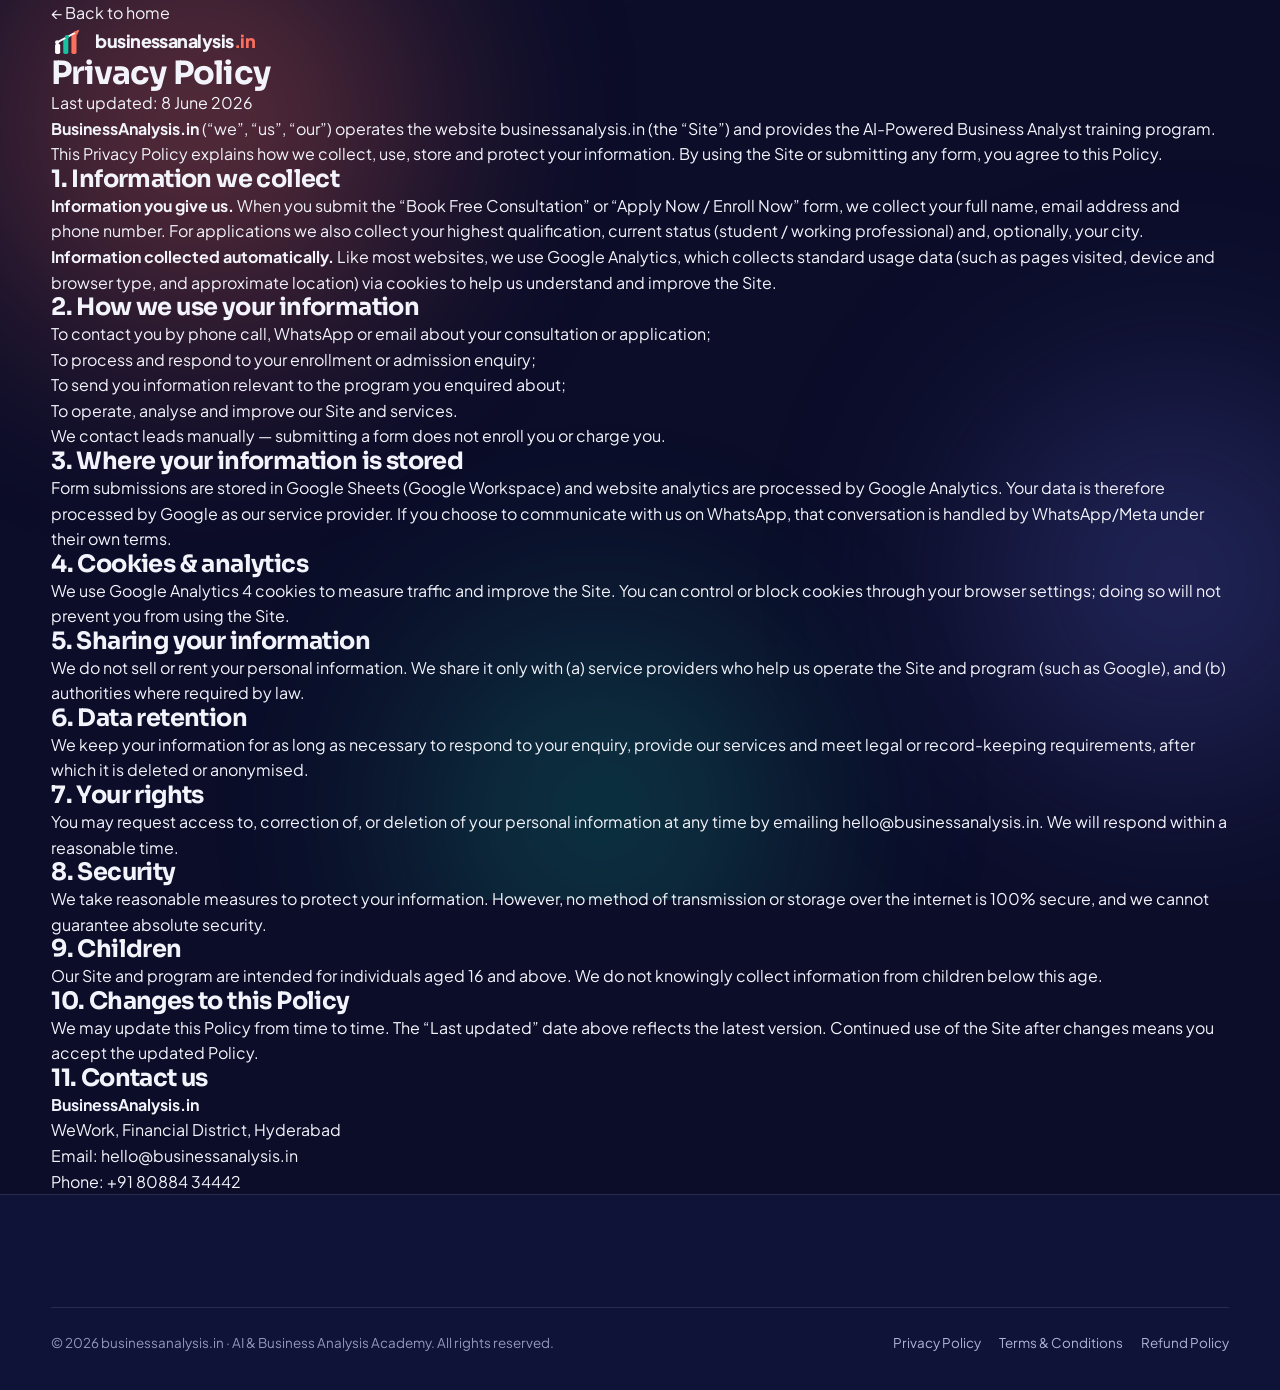
==== commit 9c312f9d: "Add files via upload" ====
--- a/privacy.html
+++ b/privacy.html
@@ -100,7 +100,7 @@
 
 <footer class="footer">
   <div class="container footer-bottom">
-    <span>© 2026 businessanalysis.in · Business Analysis Academy. All rights reserved.</span>
+    <span>© 2026 businessanalysis.in · AI &amp; Business Analysis Academy. All rights reserved.</span>
     <nav class="foot-legal" aria-label="Legal">
       <a href="privacy.html">Privacy Policy</a>
       <a href="terms.html">Terms &amp; Conditions</a>
--- a/assets/css/styles.css
+++ b/assets/css/styles.css
@@ -186,6 +186,8 @@
 .logo-text{font-family:var(--sans);font-weight:800;font-size:1.12rem;letter-spacing:-.03em;color:var(--ink);text-transform:lowercase;line-height:1}
 .dot-in{color:var(--coral)}
 .logo-tag{display:block;font-family:var(--sans);font-size:.58rem;font-weight:700;letter-spacing:.18em;text-transform:uppercase;color:var(--muted);margin-top:4px}
+/* header brand: academy name on one line under businessanalysis.in */
+.nav .logo-tag{margin-top:2px;text-transform:none;letter-spacing:.01em;font-weight:600;font-size:.64rem;color:var(--ink-soft);white-space:nowrap}
 .nav-links{display:flex;gap:4px}
 .nav-links a{padding:9px 15px;border-radius:999px;font-size:.92rem;font-weight:600;color:var(--ink-soft);transition:.2s}
 .nav-links a:hover{color:var(--ink);background:var(--glass-2)}
@@ -414,7 +416,8 @@
   background:radial-gradient(circle,var(--accent),transparent 70%);opacity:.16}
 .tcard:hover{transform:translateY(-7px);border-color:color-mix(in srgb,var(--accent) 45%,var(--line-2));
   box-shadow:0 22px 46px -16px var(--accent)}
-.tc-head{display:flex;align-items:center;gap:12px}
+.tc-mark{display:block;font-family:var(--serif);font-weight:700;font-size:2.8rem;line-height:.7;height:24px;color:var(--accent)}
+.tc-head{display:flex;align-items:center;gap:12px;margin-top:auto}
 .tc-av{width:48px;height:48px;border-radius:50%;flex-shrink:0;display:grid;place-items:center;
   font-family:var(--serif);font-weight:700;font-size:1.2rem;color:#fff;
   background:linear-gradient(135deg,var(--a1),var(--a2));box-shadow:var(--shadow-sm)}
@@ -423,7 +426,7 @@
 .tc-grow{display:flex;align-items:baseline;gap:9px;flex-wrap:wrap}
 .tc-grow b{font-family:var(--serif);font-size:1.7rem;font-weight:700;line-height:1;color:var(--accent)}
 .tc-grow span{font-size:.78rem;font-weight:600;color:var(--ink-soft)}
-.tc-quote{margin:0;font-size:.9rem;line-height:1.55;color:var(--ink-soft);font-style:italic}
+.tc-quote{margin:0;font-size:.92rem;line-height:1.55;color:var(--ink-soft);font-style:normal}
 .tc-tools{display:flex;flex-wrap:wrap;gap:7px;margin-top:auto;padding-top:4px}
 .tc-tools span{font-size:.73rem;font-weight:600;color:var(--ink-soft);padding:5px 11px;border-radius:8px;
   background:rgba(255,255,255,.05);border:1px solid var(--line-2)}
@@ -666,6 +669,11 @@
 .sc-text b{font-family:var(--serif);font-size:1.02rem;display:block}
 .sc-text span{font-size:.78rem;color:var(--muted)}
 .sc-actions{display:flex;gap:9px}
+.sc-enroll{flex-direction:column;gap:1px;padding-top:7px;padding-bottom:7px;line-height:1.05}
+.sc-enroll .se-main{font-weight:700;font-size:.92rem}
+.sc-enroll .se-sub{display:inline-flex;align-items:center;gap:6px;font-size:.62rem;font-weight:700}
+.sc-enroll .se-sub s{opacity:.78}
+.sc-enroll .se-save{font-style:normal;background:#fff;color:var(--coral-deep);padding:1px 6px;border-radius:999px;font-weight:800;letter-spacing:.02em}
 
 .overlay{position:fixed;inset:0;z-index:200;background:rgba(5,5,8,.62);backdrop-filter:blur(6px);
   display:grid;place-items:center;padding:20px;opacity:0;transition:opacity .3s}
@@ -686,8 +694,11 @@
 .exit-emoji{font-size:2.8rem;margin-bottom:8px}
 .modal-exit h3{font-size:1.7rem}
 .modal-exit p{color:var(--ink-soft);margin:10px 0 20px}
-.exit-offer{display:inline-block;font-family:var(--serif);font-size:1.25rem;color:var(--orange-2);
-  background:rgba(251,111,94,.14);border:1px solid rgba(251,111,94,.3);padding:9px 20px;border-radius:13px;margin-bottom:22px}
+.exit-price{display:flex;align-items:baseline;justify-content:center;gap:11px;flex-wrap:wrap;
+  background:rgba(251,111,94,.12);border:1px solid rgba(251,111,94,.3);padding:12px 20px;border-radius:13px;margin-bottom:22px}
+.exit-price .ep-now{font-family:var(--serif);font-size:2rem;font-weight:700;color:#fff;line-height:1}
+.exit-price .ep-was{font-size:1.1rem;color:var(--muted);text-decoration:line-through}
+.exit-price .ep-save{font-size:.74rem;font-weight:800;letter-spacing:.04em;color:#fff;background:var(--grad-warm);padding:5px 11px;border-radius:999px}
 .exit-actions{display:flex;gap:10px;justify-content:center;flex-wrap:wrap}
 
 /* ============================================================
@@ -753,10 +764,15 @@
   .nav-links,.nav-actions .btn{display:none}
   .nav-burger{display:block}
   .sc-text{display:none}
-  .sticky-cta{justify-content:center}
-  .sc-actions{width:100%;justify-content:center}
-  .sc-actions .btn{flex:1}
-  body{padding-bottom:76px}
+  .sticky-cta{justify-content:center;gap:8px}
+  .sc-actions{width:100%;gap:8px;justify-content:center}
+  .sticky-cta .btn{padding-left:18px;padding-right:18px}
+  .sc-actions .js-consult{flex:0 1 auto;white-space:nowrap}   /* Free consult sizes to its text */
+  .sc-enroll{flex:0 1 auto;min-width:0;padding-top:8px;padding-bottom:8px}  /* Enroll sizes to its content */
+  .sc-enroll .se-main{font-size:.86rem}
+  .sc-enroll .se-sub{font-size:.6rem;gap:5px}
+  .wa-float{bottom:96px}                                       /* keep WhatsApp above the bar */
+  body{padding-bottom:84px}
 }
 @media(max-width:560px){
   .hero{padding-top:108px}
@@ -897,6 +913,11 @@
 
 @media(prefers-reduced-motion:reduce){.btn-lg.btn-primary,.price-card{animation:none}}
 
+/* Razorpay payment area inside the enrollment success screen */
+.enroll-pay{margin-top:18px;padding-top:18px;border-top:1px solid var(--line-2);display:flex;flex-direction:column;align-items:center;gap:10px}
+.enroll-pay form{margin:0}
+.enroll-pay .ep-note{font-size:.76rem;color:var(--muted);margin:0}
+
 /* Branded placeholder shown when an .img-frame photo is missing */
 .img-frame{background:url("data:image/svg+xml,%3Csvg xmlns='http://www.w3.org/2000/svg' viewBox='0 0 24 24' fill='none' stroke='rgba(255,255,255,0.26)' stroke-width='1.4'%3E%3Crect x='3' y='4' width='18' height='16' rx='2'/%3E%3Ccircle cx='9' cy='9' r='1.5'/%3E%3Cpath d='m4 18 5-5 4 4 3-3 4 4'/%3E%3C/svg%3E") center/46px no-repeat,linear-gradient(150deg,#1b1f4d,#10132e)}
 
